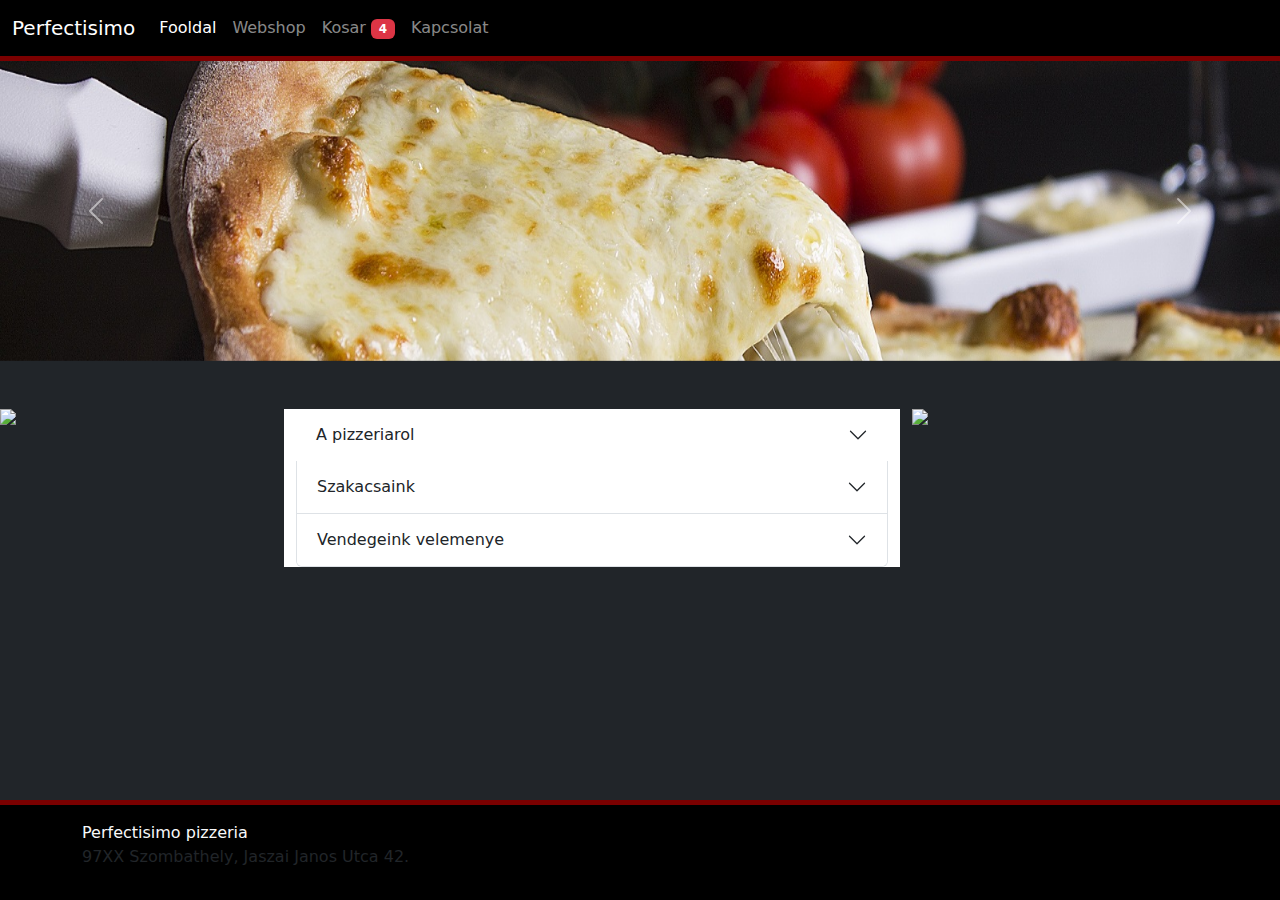
==== Fooldal.html @ 7126b812 "2nd exam" ====
<!doctype html>
<html lang="hu">

<head>
  <meta charset="utf-8">
  <meta name="viewport" content="width=device-width, initial-scale=1">
  <title>Perfectisimo Pizzeria</title>
  <link rel="stylesheet" href="Perfectissimo.css">
  <link href="https://cdn.jsdelivr.net/npm/bootstrap@5.3.0-alpha3/dist/css/bootstrap.min.css" rel="stylesheet">
</head>

<body class="bg-dark">
  <nav class="navbar sticky-top navbar-expand-sm navbar-dark bg-black">
    <div class="container-fluid text-light">
      <a class="navbar-brand">Perfectisimo</a>
      <button class="navbar-toggler" type="button" data-bs-toggle="collapse" data-bs-target="#navbarNav"
        aria-controls="navbarNav" aria-expanded="false" aria-label="Toggle navigation">
        <span class="navbar-toggler-icon"></span>
      </button>
      <div class="collapse navbar-collapse" id="navbarNav">
        <ul class="navbar-nav">
          <li class="nav-item">
            <a class="nav-link active" aria-current="page" href="./Fooldal.html">Fooldal</a>
          </li>
          <li class="nav-item">
            <a class="nav-link" href="./Webshop.html">Webshop</a>
          </li>
          <li class="nav-item">
            <a class="nav-link" href="./Kosar.html">Kosar <span class="badge text-bg-danger">4</span> </a>
          </li>
          <li class="nav-item">
            <a class="nav-link" href="./Kapcsolat.html">Kapcsolat</a>
          </li>
        </ul>
      </div>
    </div>
  </nav>
  <div id="carouselExampleAutoplaying" class="carousel slide mb-5" data-bs-ride="carousel">
    <div class="carousel-inner">
      <div class="carousel-item active">
        <img src="./Fotok/CloseUp1.jpg" class="w-100" alt="Sajtimado Pizza">
      </div>
      <div class="carousel-item">
        <img src="./Fotok/CloseUp2.jpg" class="w-100" alt="Olivas Pizza">
      </div>
      <div class="carousel-item">
        <img src="./Fotok/CloseUp3.jpg" class="w-100" alt="Sonkas Pizza">
      </div>
      <div class="carousel-item">
        <img src="./Fotok/CloseUp4.jpg" class="w-100" alt="Olasz Pizza">
      </div>
      <div class="carousel-item">
        <img src="./Fotok/CloseUp5.jpg" class="w-100" alt="Olasz Pizza">
      </div>
    </div>
    <button class="carousel-control-prev" type="button" data-bs-target="#carouselExampleAutoplaying"
      data-bs-slide="prev">
      <span class="carousel-control-prev-icon" aria-hidden="true"></span>
      <span class="visually-hidden">Previous</span>
    </button>
    <button class="carousel-control-next" type="button" data-bs-target="#carouselExampleAutoplaying"
      data-bs-slide="next">
      <span class="carousel-control-next-icon" aria-hidden="true"></span>
      <span class="visually-hidden">Next</span>
    </button>
  </div>
  <div class="row col-12">
    <div class="row col-12 col-sm-3">
      <img src="./fotok/logo.png">
    </div>

    <div class="accordion accordion-flush row col-12 col-sm-6" id="accordionFlushExample">
      <div class="accordion-item">
        <h2 class="accordion-header">
          <button class="accordion-button collapsed" type="button" data-bs-toggle="collapse"
            data-bs-target="#flush-collapseOne" aria-expanded="false" aria-controls="flush-collapseOne">
            A pizzeriarol
          </button>
        </h2>
        <div id="flush-collapseOne" class="accordion-collapse collapse" data-bs-parent="#accordionFlushExample">
          <div class="accordion-body">Lorem ipsum dolor sit amet consectetur adipisicing elit. Possimus fugit at facilis
            quo, necessitatibus impedit corrupti ullam dolorum fuga magni perspiciatis sunt itaque porro iusto
            temporibus reprehenderit recusandae nobis atque soluta expedita? Ipsam voluptatum exercitationem corrupti
            fugit, eum excepturi laboriosam odit. Cupiditate omnis hic nulla quod consequatur architecto dolor
            aspernatur.</div>
        </div>
        <div class="accordion-item">
          <h2 class="accordion-header">
            <button class="accordion-button collapsed" type="button" data-bs-toggle="collapse"
              data-bs-target="#flush-collapseTwo" aria-expanded="false" aria-controls="flush-collapseTwo">
              Szakacsaink
            </button>
          </h2>
          <div id="flush-collapseTwo" class="accordion-collapse collapse" data-bs-parent="#accordionFlushExample">
            <div class="accordion-body">Lorem ipsum dolor sit amet consectetur adipisicing elit. Deserunt ducimus earum
              laboriosam magnam quaerat omnis officiis quibusdam, consequuntur expedita, inventore architecto ipsam?
              Esse,
              suscipit in?</div>
          </div>
        </div>
        <div class="accordion-item">
          <h2 class="accordion-header">
            <button class="accordion-button collapsed" type="button" data-bs-toggle="collapse"
              data-bs-target="#flush-collapseThree" aria-expanded="false" aria-controls="flush-collapseThree">
              Vendegeink velemenye
            </button>
          </h2>
          <div id="flush-collapseThree" class="accordion-collapse collapse" data-bs-parent="#accordionFlushExample">
            <div class="accordion-body">Lorem, ipsum dolor sit amet consectetur adipisicing elit. Ut autem iusto fugiat
              deserunt amet officiis reprehenderit minima omnis saepe provident nihil repudiandae nostrum illum ea
              asperiores, in, unde inventore non fuga laborum obcaecati necessitatibus facilis quos ducimus! Totam dicta
              sint perferendis nulla dolorem? Architecto neque laudantium, ab blanditiis placeat saepe nostrum molestiae
              ut voluptatibus excepturi alias esse possimus ullam reprehenderit animi fuga iure accusantium doloribus
              veritatis. Error suscipit harum laborum fugiat, enim ducimus architecto quasi quis maiores perferendis
              autem. Eligendi esse provident quidem saepe id harum vero eos, iusto suscipit porro tempore aut dolores
              dolor, facere nobis, illo natus? Sint.</div>
          </div>
        </div>
      </div>

    </div>

    <div class="row col-12 col-sm-3">
      <img src="./fotok/logo.png">
    </div>
  </div>

  <footer class="footer py-3 mt-5 bg-black">
    <div class="container">
      <span class="text-light">Perfectisimo pizzeria</span>
      <br>
      <span class="text-opacity-75">97XX Szombathely, Jaszai Janos Utca 42.</span>
    </div>
  </footer>
  <script src="https://cdn.jsdelivr.net/npm/bootstrap@5.3.0-alpha3/dist/js/bootstrap.bundle.min.js"></script>
</body>

</html>
---- Perfectissimo.css ----
html, body {
        height: 100%;
    }

    * {
        margin: 0;
        padding: 0;
    }

    .navbar {
        border-bottom: 5px #7a0000 solid;
    }

    .carousel .carousel-item img {
        height: 300px !important;
        width: 100% !important;
    }

    .accordion {
        align-items: center;
    }

    .logo {
        text-align: center;
    }
    
    .szuronev {
        text-align: center;
    }

    .kapcsolatmaps {
        width: 100%;
        height: 100%;
    }

    footer {
        position: fixed;
        border-top: 5px #7a0000 solid;
        bottom: 0;
        width: 100%;
        height: 100px;
    }
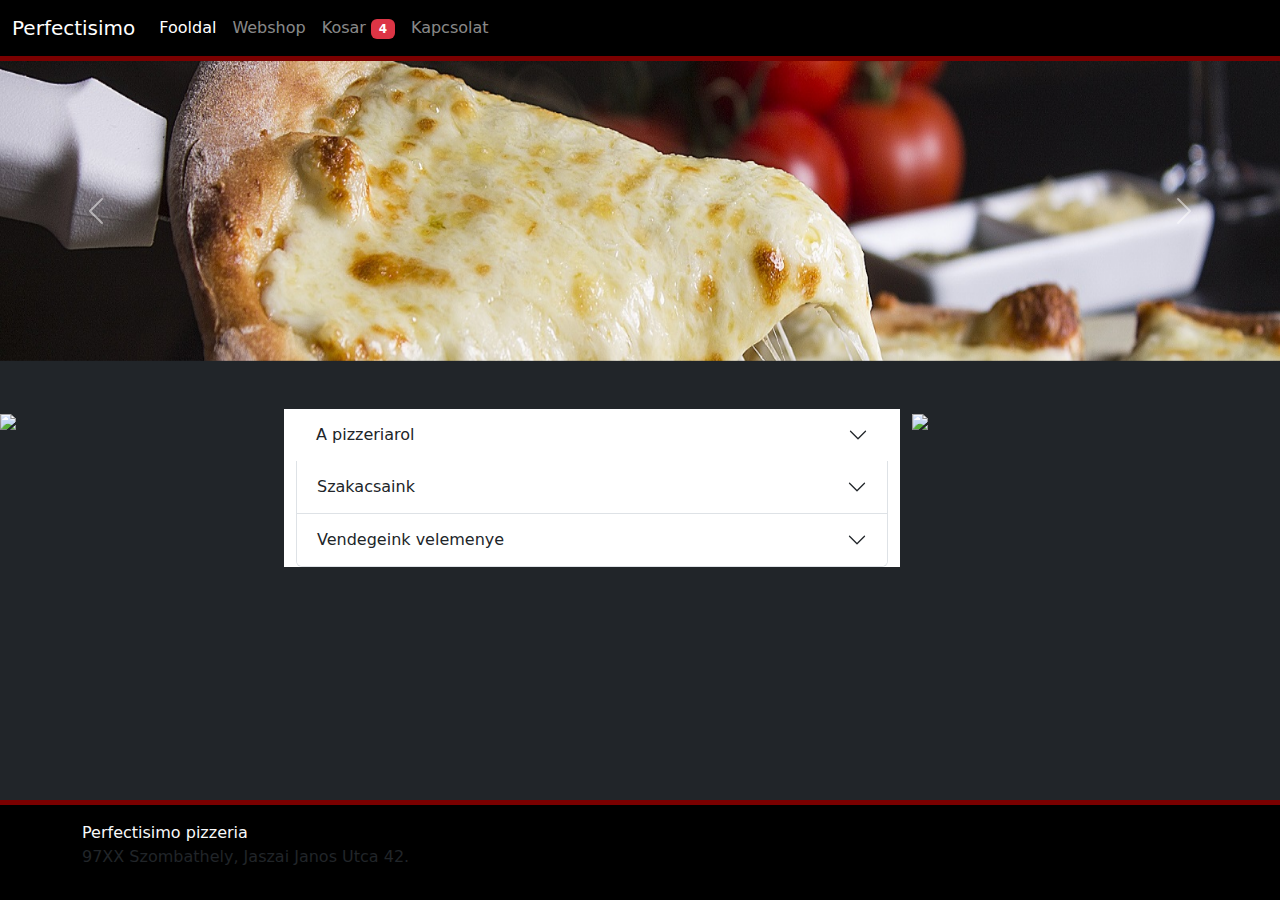
==== commit 1b5a9e9b: "Fixed for mobile devices" ====
--- a/Fooldal.html
+++ b/Fooldal.html
@@ -65,7 +65,7 @@
     </button>
   </div>
   <div class="row col-12">
-    <div class="row col-12 col-sm-3">
+    <div class="row col-12 col-sm-3 d-none d-lg-block">
       <img src="./fotok/logo.png">
     </div>
 
@@ -120,7 +120,7 @@
 
     </div>
 
-    <div class="row col-12 col-sm-3">
+    <div class="row col-12 col-sm-3 d-none d-lg-block">
       <img src="./fotok/logo.png">
     </div>
   </div>
